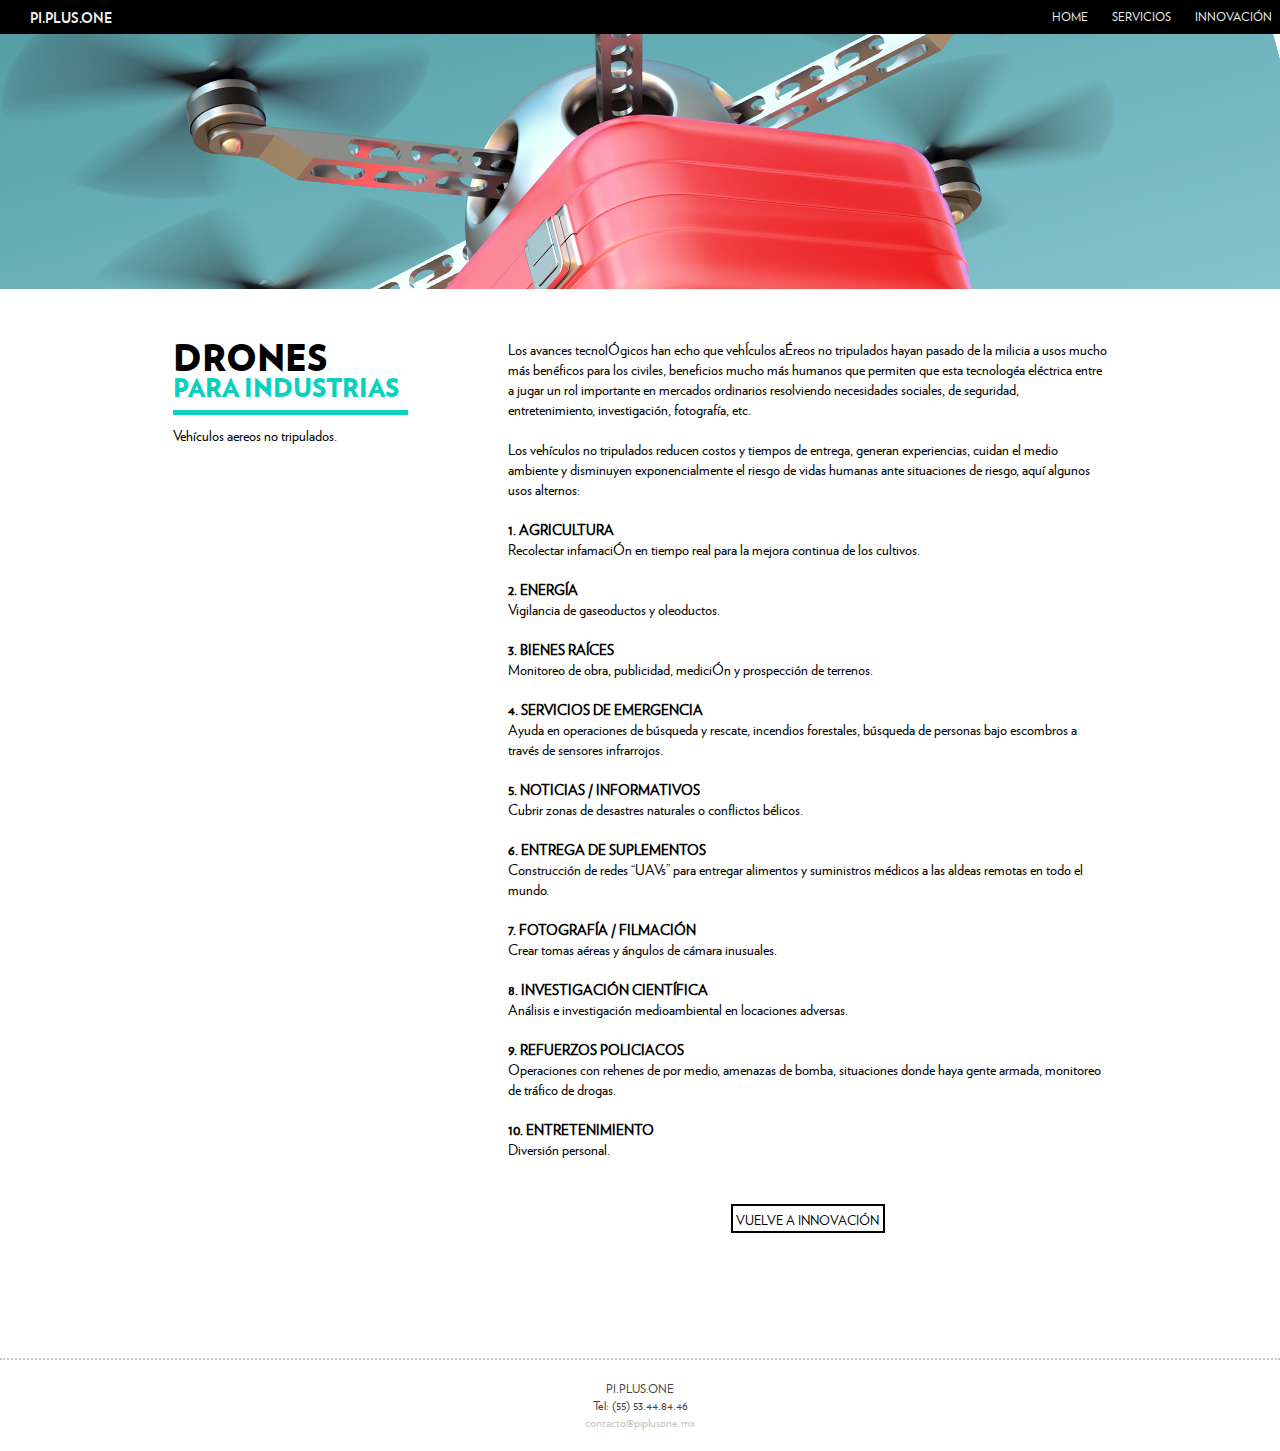
==== html/drones-industrias.html @ 2e97b076 "servicios e innovación V1_1" ====
<!DOCTYPE html>
<html lang="en">
<head>
	<meta charset="utf-8"/>	
	<meta description="Drones para Industrias - Pi+One - Innovation Lab"/>
	<meta name="viewport" content="width=device-width, initial-scale=1, maximum-scale=1"/> <!-- Es lo que se tiene que agregar para dispositivos moviles, responsive design -->
	<title>Drones para Industrias - Pi+One - Innovation Lab</title>
	<link rel="stylesheet" type="text/css" href="../css/normalize.css">
	<link rel="stylesheet" type="text/css" href="../css/estilos-servicios.css">
	<link rel="stylesheet" type="text/css" href="../css/estilos-pp1.css">
	<script type="text/javascript" src="../css/jquery.js"></script>
	<script type="text/javascript">
	  $(document).ready(function() {
		  var menu = $('#menu-botones');
		  var contenedor = $('#menu-header');
		  var cont_offset = contenedor.offset();
		  // Cada vez que se haga scroll en la página
		  // haremos un chequeo del estado del menú
		  // y lo vamos a alternar entre 'fixed' y 'static'.

		  $(window).on('scroll', function() {
		  	 //alert($(window).scrollTop());
		    if($(window).scrollTop() > cont_offset.top) {
		      menu.addClass('menu-fijo');
		    } else {
		      menu.removeClass('menu-fijo');
		    }
		  });
		});
	  </script>

	  <!-- Funcion para desplegar submenu -->
	  <script type="text/javascript">
	  	function muestra_oculta(id) 
	  	{
   			if (document.getElementById) 
   			{
      			var menu = document.getElementById(id);
      			menu.style.display = (menu.style.display == 'none') ? 'block' : 'none';
   			}
		}
		window.onload = function(){
   			muestra_oculta('submenu');
   			muestra_oculta('submenu-servicios');
   			muestra_oculta('submenu-innovacion');
		}
	  </script>

</head>
<body id="body-pag">
	<header>
		<nav id="menu-header">
			<ul id="menu-botones">
				<li class="boton-pp1">
					<a href="http://www.piplusone.mx">PI.PLUS.ONE</a>
				</li>
				<li class="boton-derecha">
					<a onclick="muestra_oculta('submenu-innovacion')" href="#">INNOVACIÓN</a>
						<ul id="submenu-innovacion">
							<li class="opcion-submenu">
								<a href="impresion-3d.html" onclick="muestra_oculta('submenu-servicios')">IMPRESIÓN 3D</a>
							</li>
							<li class="opcion-submenu">
								<a href="tecnologia-portable.html" onclick="muestra_oculta('submenu-servicios')">TECNOLOGÍA PORTABLE</a>
							</li>
							<li class="opcion-submenu">
								<a href="internet.html" onclick="muestra_oculta('submenu-servicios')">INTERNET DE LAS COSAS</a>
							</li>
							<li class="opcion-submenu">
								<a href="economia-colaborativa.html" onclick="muestra_oculta('submenu-servicios')">ECONOMÍA COLABORATIVA</a>
							</li>
							<li class="opcion-submenu">
								<a href="drones-industrias.html" onclick="muestra_oculta('submenu-servicios')">DRONES PARA INDUSTRIAS</a>
							</li>
						</ul>
				</li>
				<li>
					<a onclick="muestra_oculta('submenu-servicios')" href="#">SERVICIOS</a>
						<ul id="submenu-servicios">
							<li class="opcion-submenu">
								<a href="futuristic-scenarios.html" onclick="muestra_oculta('submenu-servicios')">FUTURISTIC SCENARIOS</a>
							</li>
							<li class="opcion-submenu">
								<a href="maker-movement.html" onclick="muestra_oculta('submenu-servicios')">MAKER MOVEMENT</a>
							</li>
							<li class="opcion-submenu">
								<a href="inhouse-platform.html" onclick="muestra_oculta('submenu-servicios')">IN-HOUSE PLATFORM</a>
							</li>
							<li class="opcion-submenu">
								<a href="trend-benchmarking.html" onclick="muestra_oculta('submenu-servicios')">TREND & BENCHMARKING</a>
							</li>
						</ul> 
				</li>
			<!--	<li>
					<a href="#quienes-somos">LAB.</a>
				</li> -->
				<li>
					<a href="../index.html">HOME</a>
				</li>
			</ul>
		</nav>
		
		<nav id="menu-header-smart">
			<a class="icon-list" onclick="muestra_oculta('submenu')" href="#"></a>
					<ul id="submenu">
						<li class="boton-pp1">
							<a href="http://www.piplusone.mx">PI.PLUS.ONE</a>
						</li>
						<li>
							<a href="../index.html" onclick="muestra_oculta('submenu')">HOME</a>
						</li>
						<li>
							<a href="#servicios" onclick="muestra_oculta('submenu')">SERVICIOS</a>
						</li>
						<li class="boton-derecha">
							<a href="#conoce-mas" onclick="muestra_oculta('submenu')">INNOVACIÓN</a>
						</li>
					</ul> 
		</nav>
	</header>
<!-- *********************************************************** -->
	<section id="banner" >
		<div class="banner-container">
			<figure class="banner-fig">
					<img class="banner-img" src="../img-v1/innovacion/drone.jpg"/></img>
			</figure>
		</div>
	</section>
<!-- *********************************************************** -->

	<section id="contenido">
		<div class="contenido-container">
			<div class="encabezado">
				<p class="titulo-negro">DRONES</p>
				<p class="titulo-verde-chico">PARA INDUSTRIAS</p>
				<div class="subtitulo-container">
					<p class="subtitulo">Vehículos aereos no tripulados.</p>
				</div>
			</div>
			<div class="texto">
				<p class="full-text">Los avances tecnolÓgicos han echo que vehÍculos aÉreos no tripulados hayan pasado de la milicia a usos mucho más benéficos para los civiles, beneficios mucho más humanos que permiten que esta tecnologéa eléctrica entre a jugar un rol importante en mercados ordinarios resolviendo necesidades sociales, de seguridad, entretenimiento, investigación, fotografía, etc. 
				</p>
				<p class="full-text">Los vehículos no tripulados reducen costos y tiempos de entrega, generan experiencias, cuidan el medio ambiente y disminuyen exponencialmente el riesgo de vidas humanas ante situaciones de riesgo, aquí algunos usos alternos:
				</p>
				<p class="full-text-bold">1. AGRICULTURA<p>
				<p class="full-text">Recolectar infamaciÓn en tiempo real para la mejora continua de los cultivos.
				</p>
				<p class="full-text-bold">2. ENERGÍA<p>
				<p class="full-text">
				Vigilancia de gaseoductos y oleoductos.
				</p>
				<p class="full-text-bold">3. BIENES RAÍCES<p>
				<p class="full-text">
				Monitoreo de obra, publicidad, mediciÓn y prospección de terrenos.
				</p>
				<p class="full-text-bold">4. SERVICIOS DE EMERGENCIA<p>
				<p class="full-text">
				Ayuda en operaciones de búsqueda y rescate, incendios forestales, búsqueda de personas bajo escombros a través de sensores infrarrojos.
				</p>
				<p class="full-text-bold">5. NOTICIAS / INFORMATIVOS<p>
				<p class="full-text">
				Cubrir zonas de desastres naturales o conflictos bélicos.
				</p>
				<p class="full-text-bold">6. ENTREGA DE SUPLEMENTOS<p>
				<p class="full-text">
				Construcción de redes “UAVs” para entregar alimentos y suministros médicos a las aldeas remotas en todo el mundo.
				</p>
				<p class="full-text-bold">7. FOTOGRAFÍA / FILMACIÓN<p>
				<p class="full-text">
				Crear tomas aéreas y ángulos de cámara inusuales.
				</p>
				<p class="full-text-bold">8. INVESTIGACIÓN CIENTÍFICA<p>
				<p class="full-text">
				Análisis e investigación medioambiental en locaciones adversas.
				</p>
				<p class="full-text-bold">9. REFUERZOS POLICIACOS<p>
				<p class="full-text">
				Operaciones con rehenes de por medio, amenazas de bomba, situaciones donde haya gente armada, monitoreo de tráfico de drogas.
				</p>
				<p class="full-text-bold">10. ENTRETENIMIENTO<p>
				<p class="full-text">
				Diversión personal. 
				</p>
				<div class="volver-boton">
					<a class="texto-boton" href="../index.html#conoce-mas">VUELVE A INNOVACIÓN</a>
				</div> 
			</div>		
		</div>
		<div class="texto-pie">
			<p></p>
		</div>
	</section>
<!-- *********************************************************** -->
	<footer>
		<div class="footer-container">
			<p>PI.PLUS.ONE</p>
			<p>Tel: (55) 53.44.84.46</p>
			<p>
				<a class="correo-contacto"href="mailto:contacto@piplusone.mx?Subject=Contacto PiPlusOne" target="_top">contacto@piplusone.mx
				</a>
			</p>
		</div>
	</footer>
</body>
</html>
---- css/estilos-servicios.css ----
@font-face {
    font-family: 'verlagblack';
    src: url('../fonts/verlag-black-webfont.eot');
    src: url('../fonts/verlag-black-webfont.eot?#iefix') format('embedded-opentype'),
         url('../fonts/verlag-black-webfont.woff') format('woff'),
         url('../fonts/verlag-black-webfont.ttf') format('truetype'),
         url('../fonts/verlag-black-webfont.svg#verlagblack') format('svg');
    font-weight: normal;
    font-style: normal;

}




@font-face {
    font-family: 'verlagbold';
    src: url('../fonts/verlag-bold-webfont.eot');
    src: url('../fonts/verlag-bold-webfont.eot?#iefix') format('embedded-opentype'),
         url('../fonts/verlag-bold-webfont.woff') format('woff'),
         url('../fonts/verlag-bold-webfont.ttf') format('truetype'),
         url('../fonts/verlag-bold-webfont.svg#verlagbold') format('svg');
    font-weight: normal;
    font-style: normal;

}




@font-face {
    font-family: 'verlagbook';
    src: url('../fonts/verlag-book-webfont.eot');
    src: url('../fonts/verlag-book-webfont.eot?#iefix') format('embedded-opentype'),
         url('../fonts/verlag-book-webfont.woff') format('woff'),
         url('../fonts/verlag-book-webfont.ttf') format('truetype'),
         url('../fonts/verlag-book-webfont.svg#verlagbook') format('svg');
    font-weight: normal;
    font-style: normal;

}

/* diseño de la pagina */
*
{  
    margin: 0;
}
a
{
    color: #f0f0f0;
    text-decoration: none;
}
figure
{
    padding: 0;
    margin: 0;
    border: 0;
    vertical-align: top;
    font-size: 0;
    line-height: 0;
}
header
{
    background: black;
}
#body-pag
{
    background: white;
    font-family: 'verlagbook';
    font-size: 12px;
    color: #444444;
    min-width: 320px;
}
#contenido .contenido-container
{
    width: 1035px;
    margin: 0 auto;
    padding-top: 50px;
}
#contenido .contenido-container .encabezado
{
    width: 235px;
    padding-left: 50px;
    padding-right: 50px;
    font-family: "verlagblack";
    float: left;
}
#contenido .contenido-container .encabezado .titulo-negro
{
    color: black;
    font-size: 3em;
    line-height: 1em;
}
#contenido .contenido-container .encabezado .titulo-verde
{
    color: #0ad1be;
    font-size: 3em;
    line-height: 1em;
}
#contenido .contenido-container .encabezado .titulo-verde-chico
{
    color: #0ad1be;
    font-size: 2.1em;
    line-height: 1em;
}
#contenido .contenido-container .encabezado .subtitulo-container
{
    border-top: solid;
    border-top-color: #0ad1be;
    border-top-width: 5px;
    margin-top: 10px;
    padding-top: 10px;
}
#contenido .contenido-container .encabezado .subtitulo-container .subtitulo
{
    font-family: "verlagbook";
    font-size: 1.2em;
    color: black; 
}
#contenido .contenido-container .encabezado .subtitulo-container .subtitulo .subtitulo-bold
{
    font-style: bold;
}
#contenido .contenido-container .texto
{
    width: 600px;
    font-family: "verlagbook";
    font-size: 1.2em;
    padding-right: 50px;
    padding-left: 50px;
    color: black;
    float: left;
}
#contenido .contenido-container .texto .full-text
{
    padding-bottom: 20px;
    clear: both;
}
#contenido .contenido-container .texto .full-text-bold
{
    font-weight: bold;
    clear: both;
}
#contenido .contenido-container .texto .logos-container
{
    padding-top: 20px;
    padding-bottom: 50px;
}
#contenido .contenido-container .texto .logos-container .logo
{
    float: left;
    width: 150px;
    text-align: center;
}
#contenido .contenido-container .texto .logos-container .logo-gde
{
    float: left;
    width: 200px;
    text-align: center;
}
#contenido .contenido-container .texto .logos-container .logo-gde .logo-naranja-img
{
    width: 150px;
    text-align: center;
}
#contenido .contenido-container .texto .logos-container .logo .etiqueta
{
    text-align: center;
}
#contenido .contenido-container .texto .volver-boton
{
    clear: both;
    width: 150px;
    height: 20px;
    border: 2px solid black;
    text-align: center;
    padding-top: 5px;
    margin: 25px auto 25px auto;
    font-size: .9em;
}
#contenido .contenido-container .texto .volver-boton .texto-boton
{
    color: black;
}
#contenido .contenido-container .texto .volver-boton .texto-boton:hover
{
    color: #0ad1be;
}
#contenido .texto-pie
{
    clear: both;
    color: #c6c6c6;
    text-align: center;
    padding-top: 50px;
    padding-bottom: 50px;
}
footer .footer-container
{
    border-top: 2px dotted #c6c6c6;
    text-align: center;
    padding-top: 20px;
    padding-bottom: 20px;
}
footer .footer-container .correo-contacto
{
    font-size: 1em;
    color: #c6c6c6;
}
/* ------------------------------------------------------- */
@media screen and (min-width: 321px){

}
@media screen and (min-width: 640px){

}
@media screen and (min-width: 800px){
 
}
@media screen and (min-width: 1024px){
 
}
@media screen and (min-width: 1278px){
 
}
---- css/estilos-pp1.css ----
/* Codigo generado para los fonts e iconos */

@font-face {
    font-family: 'icomoon';
    src:url('../fonts/icomoon.eot?s1x7ii');
    src:url('../fonts/icomoon.eot?#iefixs1x7ii') format('embedded-opentype'),
        url('../fonts/icomoon.woff?s1x7ii') format('woff'),
        url('../fonts/icomoon.ttf?s1x7ii') format('truetype'),
        url('../fonts/icomoon.svg?s1x7ii#icomoon') format('svg');
    font-weight: normal;
    font-style: normal;
}

[class^="icon-"], [class*=" icon-"] {
    font-family: 'icomoon';
    speak: none;
    font-style: normal;
    font-weight: normal;
    font-variant: normal;
    text-transform: none;
    line-height: 1;

    /* Better Font Rendering =========== */
    -webkit-font-smoothing: antialiased;
    -moz-osx-font-smoothing: grayscale;
}

.icon-uniE602:before {
    content: "\e602";
}
.icon-uniE600:before {
    content: "\e600";
}
.icon-uniE601:before {
    content: "\e601";
}
.icon-list:before {
    content: "\e603";
}

@font-face {
    font-family: 'verlagblack';
    src: url('../fonts/verlag-black-webfont.eot');
    src: url('../fonts/verlag-black-webfont.eot?#iefix') format('embedded-opentype'),
         url('../fonts/verlag-black-webfont.woff') format('woff'),
         url('../fonts/verlag-black-webfont.ttf') format('truetype'),
         url('../fonts/verlag-black-webfont.svg#verlagblack') format('svg');
    font-weight: normal;
    font-style: normal;

}




@font-face {
    font-family: 'verlagbold';
    src: url('../fonts/verlag-bold-webfont.eot');
    src: url('../fonts/verlag-bold-webfont.eot?#iefix') format('embedded-opentype'),
         url('../fonts/verlag-bold-webfont.woff') format('woff'),
         url('../fonts/verlag-bold-webfont.ttf') format('truetype'),
         url('../fonts/verlag-bold-webfont.svg#verlagbold') format('svg');
    font-weight: normal;
    font-style: normal;

}




@font-face {
    font-family: 'verlagbook';
    src: url('../fonts/verlag-book-webfont.eot');
    src: url('../fonts/verlag-book-webfont.eot?#iefix') format('embedded-opentype'),
         url('../fonts/verlag-book-webfont.woff') format('woff'),
         url('../fonts/verlag-book-webfont.ttf') format('truetype'),
         url('../fonts/verlag-book-webfont.svg#verlagbook') format('svg');
    font-weight: normal;
    font-style: normal;

}

/* diseño de la pagina */
*
{  
    margin: 0;
}
a
{
    color: #f0f0f0;
    text-decoration: none;
}
figure
{
    padding: 0;
    margin: 0;
    border: 0;
    vertical-align: top;
    font-size: 0;
    line-height: 0;
}
header
{
    background: black;
}
body
{
    background: black;
    font-family: 'verlagbook';
    font-size: 12px;
    color: #444444;
    min-width: 320px;
}
#menu-header
{
    background: black;
    color: #f0f0f0;
    
    margin: 0 auto;
    padding: .7em;
    position: relative;
    overflow: hidden;

    display: none;
    z-index: 3;
}
#menu-botones .boton-pp1
{
    font-family: 'verlagbold';
    font-size: 1.2em;
    position: absolute;
    top: .4em;
    left: 30px;
}
#menu-botones li
{
    display: inline-block;
    padding: 0 2em 0 0;
    float: right;
}
#menu-botones .boton-derecha
{
    padding: 0;
}

#menu-header-smart
{
    background: black;
    color: white;

    padding: .2em;
    position: relative;
    overflow: hidden;
    float: right;
}
#menu-header-smart .icon-list
{
    font-size: 2em;
}
#submenu
{
    list-style-type: none;
    padding-right: 20px;
    display: none;
    float: left;
}
#submenu-servicios, #submenu-innovacion
{
    list-style-type: none;
    padding-left: 20px;
    display: none;
}
#submenu-servicios .opcion-submenu, #submenu-innovacion .opcion-submenu
{
    display: block;
    width: 160px;
    clear: both;
}
.menu-fijo {
    position: fixed;
    top: 0;
    padding: .7em;
    left: 0;
    z-index: 1;
    background: black;
    width: 620px;
}
h1
{
    color: black;
    font-family: 'verlagblack';
    font-size: 1.2em;
    text-align: center;
    margin-bottom: .3em;
}
h2
{
    color: white;
    font-family: 'verlagblack';
    font-size: 1.2em;
    text-align: center;
}


/* ------------------------------------------------------- */
#intro
{

    color: #f0f0f0;
    overflow: hidden;
    position: relative;
    background-color: #201f1b;
    clear: both;
  
}
#intro .pp1-logo
{
    width: 75px;
    margin: 0 auto;
}
#intro .pp1-logo .logo-pp1-fig
{
    padding-top: 50px;
    padding-bottom: 10px;
}
#intro .pp1-logo .logo-pp1-img
{
    width: 75px;
}
#intro .intro-copy
{
    padding-top: 2em;
    padding-bottom: 30px;
}
#intro .intro-copy .texto 
{
    margin-top: .5em;
    margin-left: 5%;
    margin-right: 5%;
    width: 90%;
    text-align: center;
    font-size: .5em;
}
#intro .intro-copy .seguir-box
{
    width: 210px;
    height: 20px;
    border: 2px solid #f0f0f0;
    text-align: center;
    padding-top: 5px;
    margin: 25px auto 25px auto;
    font-size: .9em;
}
/* ------------------------------------------------------- */

#logo
{
    background: #f0f0f0;

    color: #444444;
    position: relative;
    width: 100%;
    overflow: hidden;

}
#logo .logo-box
{
    text-align: center;
    padding-top: 55px;
    padding-bottom: 55px;  
    width: 130px;
    margin: 0 auto;
}
#logo .logo-box .logo-figure .logo-img
{
    content:url("../img/LOGO_210.png");
    width: 130px;
}
/* ------------------------------------------------------- */

#quienes-somos
{
    background: #0ad1be;
    
    color: #f0f0f0;
}
#quienes-somos .intro-copy
{
    padding-top: 80px;
    padding-bottom: 80px;
}
#quienes-somos .intro-copy .texto 
{

    margin-top: .5em;
    margin-left: 5%;
    margin-right: 5%;
    width: 90%;
    text-align: center;
    font-size: .5em;

}
#quienes-somos .intro-copy .seguir-box
{
    width: 172px;
    height: 36px;
    border: 3px solid #f0f0f0;
    text-align: center;
    padding-top: 12px;
    margin: 50px auto 50px auto;
}

/* ------------------------------------------------------- */
#servicios, #servicios-1024
{
    overflow: hidden;
    background: white;
    clear: both;
    padding-top: 30px;
    padding-bottom: 30px;
    position: relative;
}
#servicios-1024
{
    display: none;
}
#servicios-1024 .container
{
    margin: 0 auto;
    width: 1024;
    max-width: 1280px;
    position: relative;
}
#servicios-1024 .container .futuristic-img
{
    position: absolute;
    z-index: 1;
    left: 0;
    top: 55px;
}
#servicios-1024 .container .futuristic-img:hover
{
    content:url("../img-v1/futuristic_activado.jpg");
}
#servicios-1024 .container .makermovement-img
{
    position: absolute;
    z-index: 1;
    right: 0;
    top: 198px;
}
#servicios-1024 .container .makermovement-img:hover
{
    content:url("../img-v1/makermovement_activado.jpg");
}
#servicios-1024 .container .inhouse-img
{
    position: absolute;
    z-index: 1;
    left: 0;
    top: 336px;
}
#servicios-1024 .container .inhouse-img:hover
{
    content:url("../img-v1/inhouse_activado.jpg");
}
#servicios-1024 .container .trend-img
{
    position: absolute;
    z-index: 1;
    right: 0;
    top: 475px;
}
#servicios-1024 .container .trend-img:hover
{
    content:url("../img-v1/trend_activado.jpg");
}
#servicios-1024 .container .container-fondo
{
    width: 1024px;
    margin: 0 auto;
    position: relative;
}
#servicios-1024 .container .container-fondo .fondo
{
    width: 511px;
    margin: 0 auto;
    position: relative;
    z-index: 0;
}
#servicios-1024 .container .container-fondo .titulo-servicios
{
    position: absolute;
    top: -10px;
    right: 180px;
}

/* ------------------------------------------------------- */

#servicios .servicios-container
{
    margin: 0 auto;
    width: 320px;
    padding-bottom: 20px;
}
#servicios .servicios-container .servicios-container-boxes
{
    
    display: box;
    box-orient: horizontal;

    display: -webkit-box;
    -webkit-box-orient: horizontal;

    display: -moz-box;
    -moz-box-orient: horizontal;
}
#servicios .servicios-container .servicios-container-boxes > div
{
    box-flex: 0;
    -webkit-box-flex: 0;
    -moz-box-flex: 0;

}
#servicios .servicios-container .servicios-container-boxes .servicio-box-item
{
    margin: 8px;
    width: 145px;
}
#servicios .servicios-container .servicios-container-boxes .servicio-box-item .icono-item
{
    text-align: center;
}
#servicios .servicios-container .servicios-container-boxes .servicio-box-item .icono-item figure 
{
    margin: 0;
    padding: 0;
    border: 0;
}
#servicios .servicios-container .servicios-container-boxes .servicio-box-item .icono-item .imagen-item
{
    width: 70px;
    height: 70px;
    padding-left: 35px;
    padding-right: 35px;
    padding-top: 30px;
    padding-bottom: 20px;
    vertical-align: top;
}
#servicios .servicios-container .servicios-container-boxes .servicio-box-item .titulo-item
{
    background: #0ad1be;
    color: white;
    height: 1.8em;
    text-align: center;
    padding-top: .45em;
    font-size: .7em;
}
#servicios .servicios-container .servicios-container-boxes .servicio-box-item .texto-item
{
    background: black;
    height: 130px;
    text-align: center;
    padding: 5%;
    display: none;
}
#servicios .servicios-container .servicios-container-boxes .servicio-box-item .texto-item .parrafo
{
    color: white;
    font-family: 'verlagbook';
    font-size: .8em;
 }
 /* ------------------------------------------------------- */

#makers
{
    overflow: hidden;
    background: white;
    clear: both;
    position: relative;
}
#makers .makers-img
{
    width: 100%
}
/* ------------------------------------------------------- */

#innovation-lab 
{
    background: #222222;
    color: white;
    clear: both;
    position: relative;
}

#innovation-lab .intro-copy
{
    padding-bottom: 60px;
    padding-top: 60px;
}
#innovation-lab .intro-copy .iconos, #quienes-somos .intro-copy .iconos
{
    width: 105px;
    margin: 0 auto; /* Centrado */
    padding-bottom: 50px;
}
#innovation-lab .intro-copy .iconos .icono-fig-item, #quienes-somos .intro-copy .iconos .icono-fig-item
{
    margin: 0;
    padding: 5px;
    border: 0;
    float: left;
}
#innovation-lab .intro-copy .iconos .icono-fig-item .icono-img-item, #quienes-somos .intro-copy .iconos .icono-fig-item .icono-img-item
{
    width: 25px;
    height: 25px;
}

#innovation-lab .intro-copy .texto 
{
    clear: both;
    margin-top: .5em;
    margin-left: 5%;
    margin-right: 5%;
    width: 90%;
    text-align: center;
    font-size: .45em;
}
/* ------------------------------------------------------- */

#conoce-mas
{
    overflow: hidden;
    background: white;
    padding-top: 30px;
    padding-bottom: 50px;
}
#conoce-mas .conoce-mas-container
{
    overflow: hidden;
    padding: 10px;

    display: box;
    box-orient: horizontal;

    display: -webkit-box;
    -webkit-box-orient: horizontal;

    display: -moz-box;
    -moz-box-orient: horizontal;

    margin: 0 auto;
    width: 240px;
}
#conoce-mas .conoce-mas-container > div
{
    box-flex: 0;
    -webkit-box-flex: 0;
    -moz-box-flex: 0;
}

#conoce-mas .conoce-mas-container .temas-container .tema-circulo-item
{
    padding: 5px;
    text-align: center;   
    position: relative;

    width: 110px;
    padding-top: 10px;
    padding-bottom: 20px;
}
#conoce-mas .conoce-mas-container .temas-container .tema-circulo-item figure
{
    margin: 0;
    padding: 0;
    border: 0;
}

#conoce-mas .conoce-mas-container .temas-container .tema-circulo-item .tema-circulo-img-item1
{
    border-radius: 50%;
    width: 100px;
    -webkit-transition: .5s;
}
#conoce-mas .conoce-mas-container .temas-container .tema-circulo-item .tema-circulo-img-item2
{
    border-radius: 50%;
    width: 100px;
    -webkit-transition: .5s;
}
#conoce-mas .conoce-mas-container .temas-container .tema-circulo-item .tema-circulo-img-item3
{
    border-radius: 50%;
    width: 100px;
    -webkit-transition: .5s;
}
#conoce-mas .conoce-mas-container .temas-container .tema-circulo-item .tema-circulo-img-item4
{
    
    border-radius: 50%;
    -webkit-transition: .5s;
    
    width: 100px;
}
#conoce-mas .conoce-mas-container .temas-container .tema-circulo-item .tema-circulo-img-item5
{
    
    border-radius: 50%;
    -webkit-transition: .5s;
    
    width: 100px;
    display: none;
}
#conoce-mas .conoce-mas-container .temas-container .tema-circulo-item .tema-circulo-img-item1:hover
{
    content:url("../img-v1/impresion3d_activo.jpg");
}
#conoce-mas .conoce-mas-container .temas-container .tema-circulo-item .tema-circulo-img-item2:hover
{
    content:url("../img-v1/wearable_activo.jpg");
}
#conoce-mas .conoce-mas-container .temas-container .tema-circulo-item .tema-circulo-img-item3:hover
{
    content:url("../img-v1/internetcosas_activo.jpg");
}
#conoce-mas .conoce-mas-container .temas-container .tema-circulo-item .tema-circulo-img-item4:hover
{
    content:url("../img-v1/economia_activo.jpg");
}
#conoce-mas .conoce-mas-container .temas-container .tema-circulo-item .tema-circulo-img-item5:hover
{
    content:url("../img-v1/drones_activo.jpg");
}
/* ------------------------------------------------------- */

#nuestro-equipo
{
    background: #0ad1be;
    overflow: hidden;
    padding-bottom: 30px;
}
#nuestro-equipo .titulo
{
    padding-top: 30px;
}
/* ------------CAJAS FLEXIBLES------------------
#nuestro-equipo .equipo-container
{
    border: 10px solid blue;
    margin: 5px;

    display: box;
    box-orient: horizontal;

    display: -webkit-box;
    -webkit-box-orient: horizontal;

    display: -moz-box;
    -moz-box-orient: horizontal;
}
#nuestro-equipo .equipo-container > div
{
    box-flex: 1;
    -webkit-box-flex: 1;
    -moz-box-flex: 1;

}
#nuestro-equipo .equipo-container .persona-item
{
    background: gray;
    text-align: center;
    padding: 20px;
    margin: 10px;
}
 */
 #nuestro-equipo .equipo-container
{
    
    color: white;

    display: box;
    box-orient: vertical;

    display: -webkit-box;
    -webkit-box-orient: vertical;

    display: -moz-box;
    -moz-box-orient: vertical;

    padding-top: 20px;

}
#nuestro-equipo .equipo-container > div
{
    box-flex: 0;
    -webkit-box-flex: 0;
    -moz-box-flex: 0;

}
#nuestro-equipo .equipo-container .persona-item
{
    text-align: center;
    padding: 0px;
    margin: 10px;

}
#nuestro-equipo .equipo-container .persona-item .persona-foto-item .img-item
{
    width: 100px;
    height: 100px;
}
#nuestro-equipo .equipo-container .persona-item .persona-puesto-item
{
    padding-top: 1em;
    padding-bottom: 1em;
    margin: 0 auto;
    width: 185px;
    font-size: 1em;
}
#nuestro-equipo .equipo-container .persona-item .persona-desc-item
{
    width: 150px;
    display: none;
    margin: 0 auto;
}
/* ------------------------------------------------------- */

#contacto
{
   
    background: white;
    background: url(../img/contacto_640.jpg);
    background-size: 100%;
    background-repeat: no-repeat;
    overflow: hidden;
    position: relative;
    text-align: center;
    padding-top: 50px;
    padding-bottom: 50px;
}
#contacto .contacto-container
{
    margin: 0;
    padding: 0;
}
#contacto .contacto-container .contacto-icono-box
{
    padding-top: 3px;
}
#contacto .contacto-container .contacto-icono-box .icon-uniE600
{
    font-size: 3em;
    color: white;
}
#contacto .contacto-container .contacto-box
{

    width: 100px;
    height: 30px;
    border: 3px solid #f0f0f0;
    padding-top: 6px;
    margin: 0 auto;
}
/* ------------------------------------------------------- */
@media screen and (min-width: 321px){
    #logo .logo-box
    {
        width: 320px;
        margin: 0 auto;
    }
    #logo .logo-box .logo-figure .logo-img
    {
        content:url("../img/LOGO_320.png");
    }
    #contacto
    {
        padding-top: 80px;
        padding-bottom: 80px;
    }
}
@media screen and (min-width: 640px){
    h1, h2
    {
        font-size: 1.8em;
    }
    .menu-fijo {
        width: 97%;
    }
    #menu-header-smart
    {
        display: none;
    }
    #menu-header
    {
        display: block;
    }
    #intro .intro-copy .texto 
    {
        font-size: 1em;
    }
    #logo .logo-box
    {
        padding-top: 70px;
        padding-bottom: 70px; 
        width: 150px;
    }
    #logo .logo-box .logo-figure .logo-img
    {
        width: 150px;
    }
    #quienes-somos .intro-copy
    {
        padding-top: 90px;
        padding-bottom: 90px;
    }
    #quienes-somos .intro-copy .texto 
    {
        font-size: 1em;
    }
    #servicios .servicios-container
    {   
        display: box;
        box-orient: horizontal;

        display: -webkit-box;
        -webkit-box-orient: horizontal;

        display: -moz-box;
        -moz-box-orient: horizontal;

        margin: 0 auto;
        width: 640px;
    }
    #makers .makers-img
    {
        content:url("../img/MAKERS_640.jpg");
    }
    #innovation-lab .intro-copy
    {
        padding-top: 90px;
        padding-bottom: 90px;
    }
    #innovation-lab .intro-copy .texto 
    {
        font-size: 1em;
    }
    #conoce-mas .conoce-mas-container
    {
        width: 480px;
        padding-top: 40px;
    }
    #conoce-mas .conoce-mas-container .temas-container
    {
        display: box;
        box-orient: horizontal;

        display: -webkit-box;
        -webkit-box-orient: horizontal;

        display: -moz-box;
        -moz-box-orient: horizontal;
      
    }
     #nuestro-equipo .equipo-container
    {
        display: box;
        box-orient: horizontal;

        display: -webkit-box;
        -webkit-box-orient: horizontal;

        display: -moz-box;
        -moz-box-orient: horizontal;

        width: 615px;
        margin: 0 auto;
        padding-top: 40px;
      
    }
    #contacto
    {
        background: url(../img/contacto_640.jpg);
        background-size: 100%;
        background-repeat: no-repeat;
    }
    #contacto .contacto-container .contacto-icono-box .icon-uniE600
    {
        font-size: 7em;
    }
}
@media screen and (min-width: 800px){
    #intro .intro-copy
    {
        padding-bottom: 80px;
    }
    #logo .logo-box
    {
        padding-top: 100px;
        padding-bottom: 100px; 
    }
    #quienes-somos .intro-copy
    {
        padding-top: 100px;
        padding-bottom: 100px;
    }
    #servicios .servicios-container .servicios-container-boxes .servicio-box-item .texto-item
    {
        display: block;
    }
    #makers .makers-img
    {
        content:url("../img/MAKERS_800.jpg");
    }
    #innovation-lab .intro-copy
    {
        padding-top: 100px;
        padding-bottom: 100px;
    }
    #conoce-mas .conoce-mas-container
    {
        width: 560px;
    }
    #conoce-mas .conoce-mas-container .temas-container .tema-circulo-item
    {
        width: 130px;
    }
    #conoce-mas .conoce-mas-container .temas-container .tema-circulo-item .tema-circulo-img-item1
    {
        width: 120px;
        
    }
    #conoce-mas .conoce-mas-container .temas-container .tema-circulo-item .tema-circulo-img-item2
    {
        width: 120px;
        
    }
    #conoce-mas .conoce-mas-container .temas-container .tema-circulo-item .tema-circulo-img-item3
    {
        width: 120px;
        
    }
    #conoce-mas .conoce-mas-container .temas-container .tema-circulo-item .tema-circulo-img-item4
    {
        width: 120px;
        
    }
    #nuestro-equipo .equipo-container .persona-item .persona-desc-item
    {
        display: block;
    }
    #contacto
    {
        background: url(../img/contacto_800.jpg);
        background-size: 100%;
        background-repeat: no-repeat;
        padding-top: 70px;
        padding-bottom: 70px;
    }
}
@media screen and (min-width: 1024px){
    /*
    #intro
    {
        background: url(../img/INICIO_1024.jpg);
        background-size: 100%;
        background-repeat: no-repeat;
        background-color: #201f1b;
    } */  
        h1, h2
    {
        font-size: 2.4em;
    } 
    #intro .pp1-logo
    {
        width: 106px;
    }
    #intro .pp1-logo .logo-pp1-fig .logo-pp1-img
    {
        width: 106px;
    }
    #intro .innovation-text, .lab-text
    {
        font-size: .7em;
    }
    #intro .intro-copy
    {
        margin-top: 0;
    }
    #intro .intro-copy .texto 
    {
        font-size: 1.2em;
    }
    #logo .logo-box
    {
        padding-top: 120px;
        padding-bottom: 120px; 
        width: 190px;
    }
    #logo .logo-box .logo-figure .logo-img
    {
        width: 190px;
    }
    #quienes-somos .intro-copy
    {
        padding-top: 140px;
        padding-bottom: 140px;
    }
    #innovation-lab .intro-copy
    {
        padding-top: 140px;
        padding-bottom: 140px;
    }
    #quienes-somos .intro-copy .texto 
    {
        font-size: 1.2em;
    }
    #servicios-1024
    {
        display: block;
    }
    #servicios
    {
        display: none;
    }
    #makers .makers-img
    {
        content:url("../img/MAKERS_1024.jpg");
    }
    #conoce-mas .conoce-mas-container
    {
        width: 700px;
    }
    #conoce-mas .conoce-mas-container .temas-container .tema-circulo-item .tema-circulo-img-item5
    {
        display: block;
        width: 120px;

    }
    #contacto
    {
        background: url(../img/contacto_1024.jpg);
        background-size: 100%;
        background-repeat: no-repeat;
        padding-top: 100px;
        padding-bottom: 100px;
    }
}
@media screen and (min-width: 1278px){
    #intro .intro-copy .texto 
    {
        font-size: 1.3em;
    }
    /*
    #intro
    {
        background: url(../img/INICIO_1280.jpg);
        background-size: 100%;
        background-repeat: no-repeat;
        background-color: #201f1b;
      
    }    */
    #makers .makers-img
    {
        content:url("../img/MAKERS_1280.jpg");
    }
    #contacto
    {
        background: url(../img/contacto_1280.jpg);
        background-size: 100%;
        background-repeat: no-repeat;
    }
}
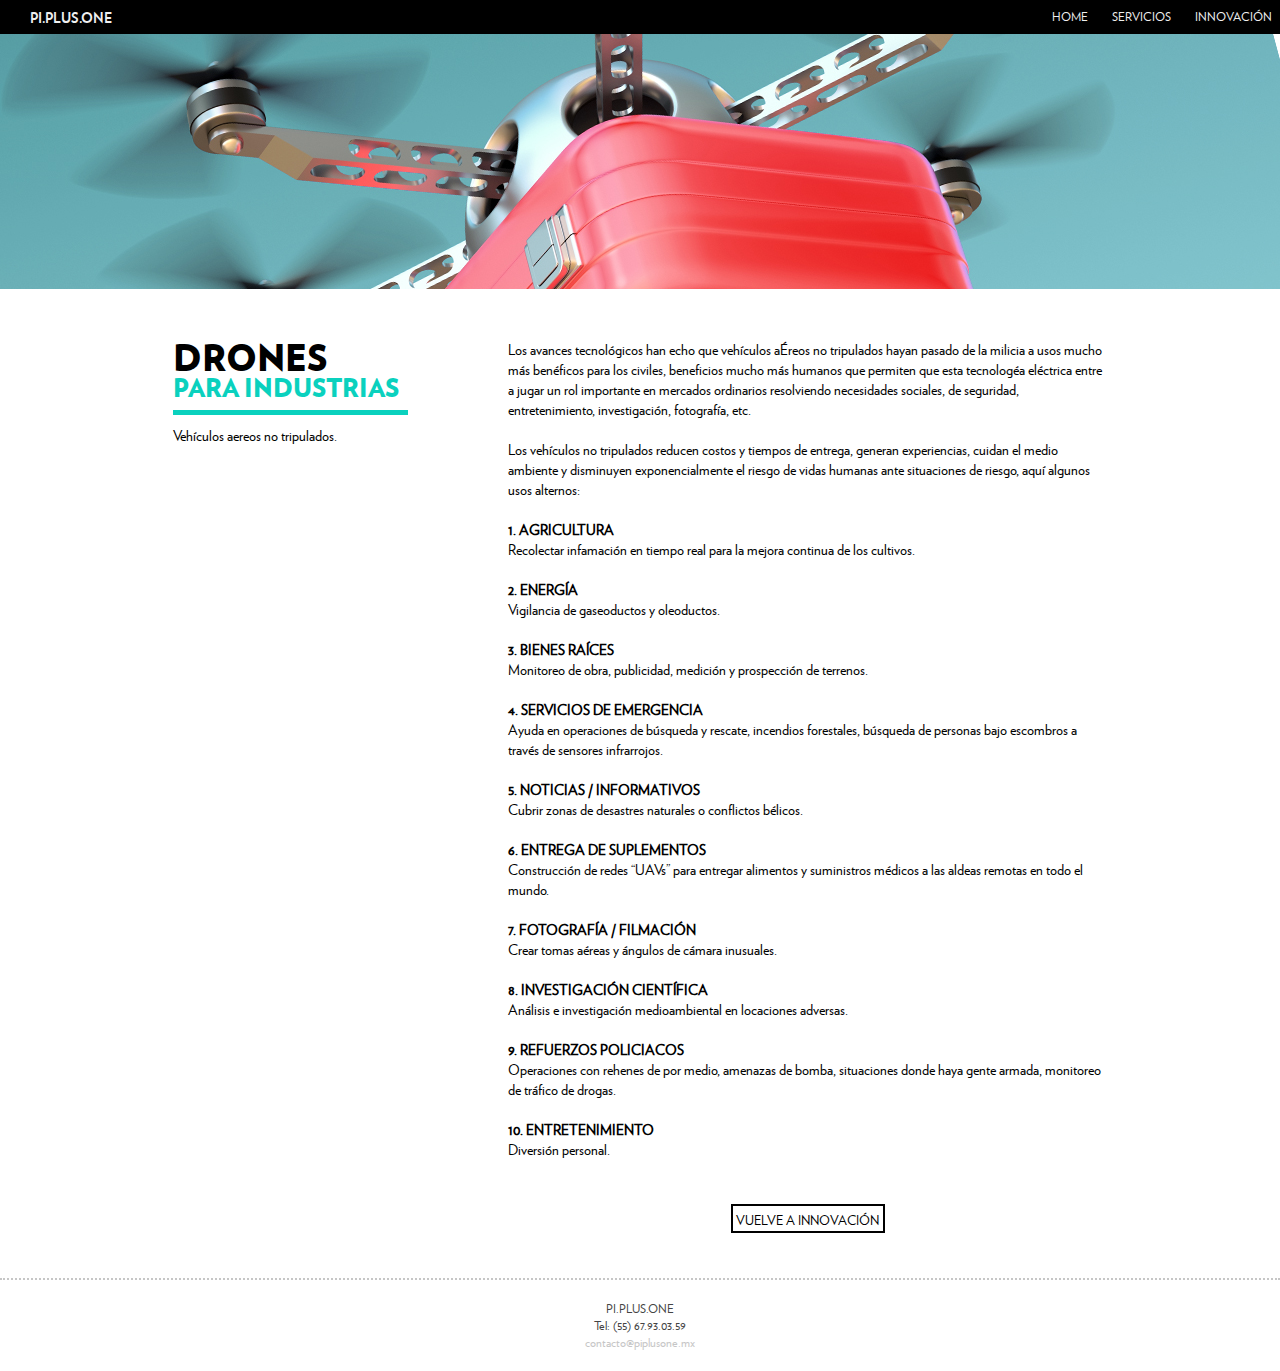
==== commit 4a4d5abd: "Servicios e innovación V1_2" ====
--- a/html/drones-industrias.html
+++ b/html/drones-industrias.html
@@ -138,12 +138,12 @@
 				</div>
 			</div>
 			<div class="texto">
-				<p class="full-text">Los avances tecnolÓgicos han echo que vehÍculos aÉreos no tripulados hayan pasado de la milicia a usos mucho más benéficos para los civiles, beneficios mucho más humanos que permiten que esta tecnologéa eléctrica entre a jugar un rol importante en mercados ordinarios resolviendo necesidades sociales, de seguridad, entretenimiento, investigación, fotografía, etc. 
+				<p class="full-text">Los avances tecnológicos han echo que vehículos aÉreos no tripulados hayan pasado de la milicia a usos mucho más benéficos para los civiles, beneficios mucho más humanos que permiten que esta tecnologéa eléctrica entre a jugar un rol importante en mercados ordinarios resolviendo necesidades sociales, de seguridad, entretenimiento, investigación, fotografía, etc. 
 				</p>
 				<p class="full-text">Los vehículos no tripulados reducen costos y tiempos de entrega, generan experiencias, cuidan el medio ambiente y disminuyen exponencialmente el riesgo de vidas humanas ante situaciones de riesgo, aquí algunos usos alternos:
 				</p>
 				<p class="full-text-bold">1. AGRICULTURA<p>
-				<p class="full-text">Recolectar infamaciÓn en tiempo real para la mejora continua de los cultivos.
+				<p class="full-text">Recolectar infamación en tiempo real para la mejora continua de los cultivos.
 				</p>
 				<p class="full-text-bold">2. ENERGÍA<p>
 				<p class="full-text">
@@ -151,7 +151,7 @@
 				</p>
 				<p class="full-text-bold">3. BIENES RAÍCES<p>
 				<p class="full-text">
-				Monitoreo de obra, publicidad, mediciÓn y prospección de terrenos.
+				Monitoreo de obra, publicidad, medición y prospección de terrenos.
 				</p>
 				<p class="full-text-bold">4. SERVICIOS DE EMERGENCIA<p>
 				<p class="full-text">
@@ -194,7 +194,7 @@
 	<footer>
 		<div class="footer-container">
 			<p>PI.PLUS.ONE</p>
-			<p>Tel: (55) 53.44.84.46</p>
+			<p>Tel: (55) 67.93.03.59</p>
 			<p>
 				<a class="correo-contacto"href="mailto:contacto@piplusone.mx?Subject=Contacto PiPlusOne" target="_top">contacto@piplusone.mx
 				</a>
--- a/css/estilos-servicios.css
+++ b/css/estilos-servicios.css
@@ -71,6 +71,10 @@
     color: #444444;
     min-width: 320px;
 }
+#contenido
+{
+
+}
 #contenido .contenido-container
 {
     width: 1035px;
@@ -191,11 +195,41 @@
     clear: both;
     color: #c6c6c6;
     text-align: center;
-    padding-top: 50px;
+    padding-top: 20px;
+ 
+}
+#contenido .makers-container
+{
+    width: 1035px;
+    margin: 0 auto;
     padding-bottom: 50px;
+    border-top: 2px dotted #c6c6c6;
+}
+#contenido .makers-container .makers 
+{
+    clear: both;
+    width: 235px;
+    padding-left: 80px;
+    padding-right: 20px;
+    font-family: "verlagblack";
+    float: left;
+    padding-top: 10px;
+    text-align: center;
+}
+#contenido .makers-container .makers-desc
+{
+    width: 600px;
+    font-family: "verlagbook";
+    font-size: 1.2em;
+    padding-right: 50px;
+    padding-left: 50px;
+    color: #c6c6c6;
+    float: left;
+    padding-top: 20px;
 }
 footer .footer-container
 {
+    clear: both;
     border-top: 2px dotted #c6c6c6;
     text-align: center;
     padding-top: 20px;
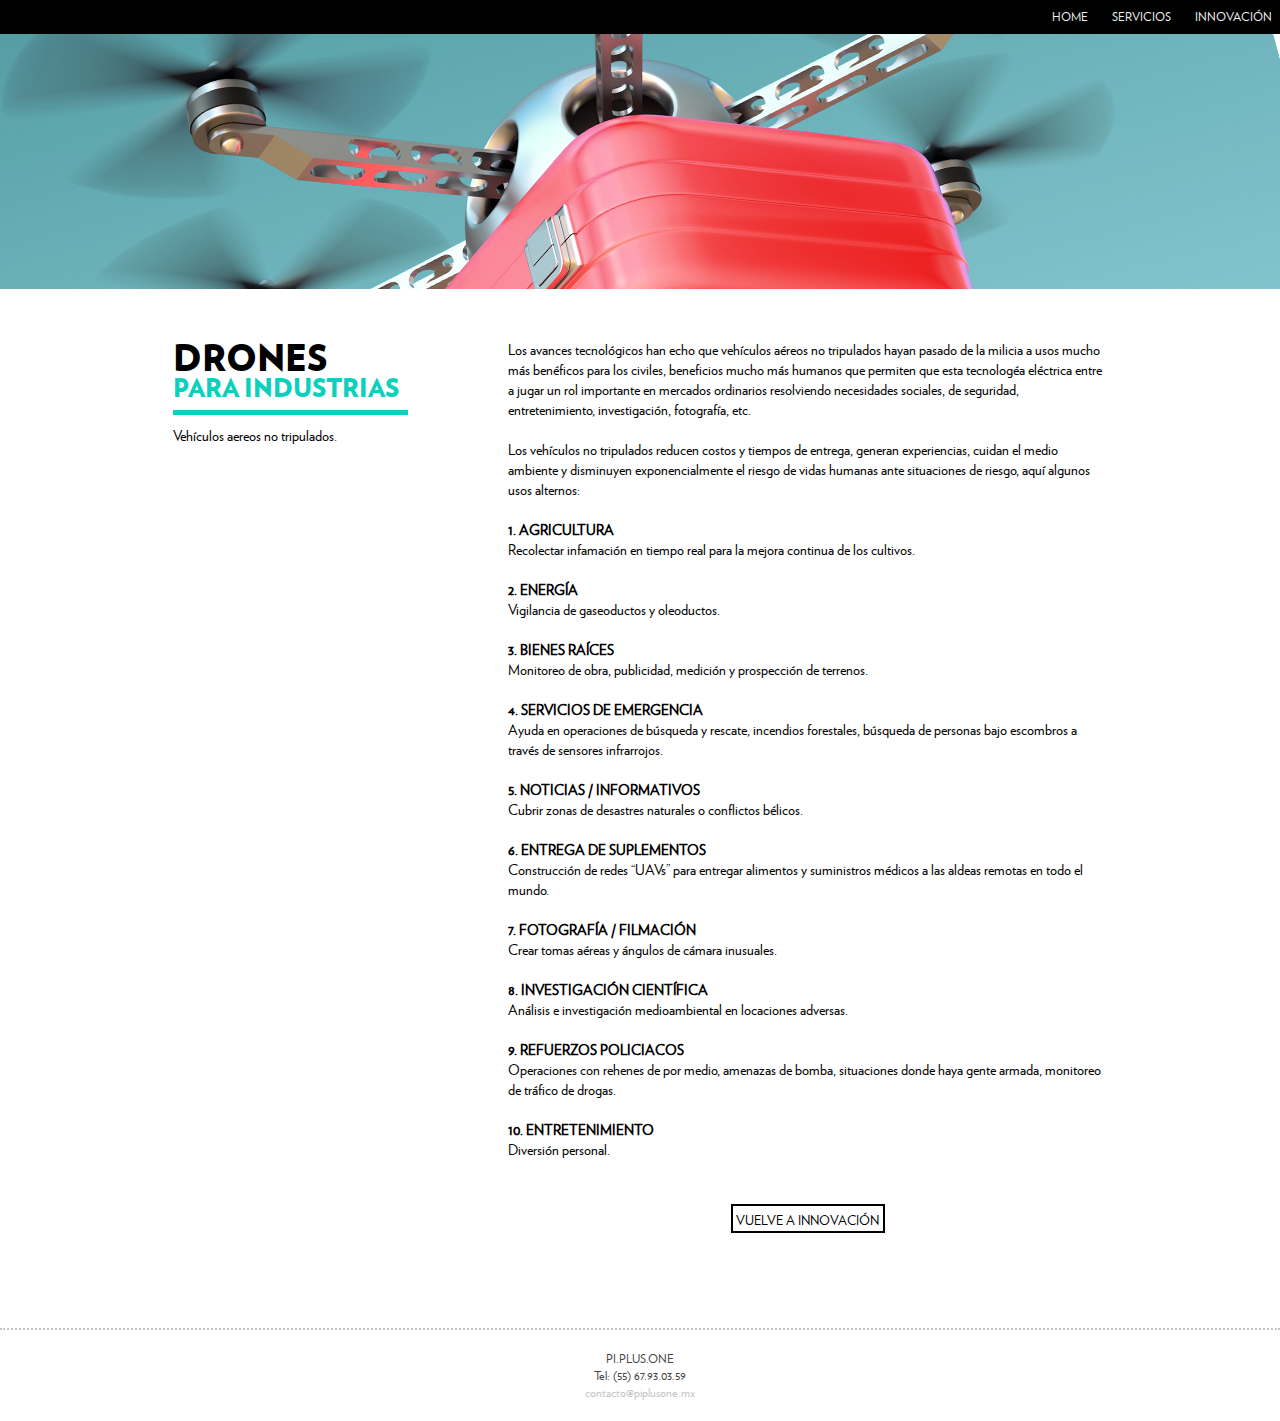
==== commit b5e0f51d: "Correcciones Tania Ver1_4" ====
--- a/html/drones-industrias.html
+++ b/html/drones-industrias.html
@@ -41,8 +41,6 @@
 		}
 		window.onload = function(){
    			muestra_oculta('submenu');
-   			muestra_oculta('submenu-servicios');
-   			muestra_oculta('submenu-innovacion');
 		}
 	  </script>
 
@@ -51,50 +49,12 @@
 	<header>
 		<nav id="menu-header">
 			<ul id="menu-botones">
-				<li class="boton-pp1">
-					<a href="http://www.piplusone.mx">PI.PLUS.ONE</a>
-				</li>
 				<li class="boton-derecha">
-					<a onclick="muestra_oculta('submenu-innovacion')" href="#">INNOVACIÓN</a>
-						<ul id="submenu-innovacion">
-							<li class="opcion-submenu">
-								<a href="impresion-3d.html" onclick="muestra_oculta('submenu-servicios')">IMPRESIÓN 3D</a>
-							</li>
-							<li class="opcion-submenu">
-								<a href="tecnologia-portable.html" onclick="muestra_oculta('submenu-servicios')">TECNOLOGÍA PORTABLE</a>
-							</li>
-							<li class="opcion-submenu">
-								<a href="internet.html" onclick="muestra_oculta('submenu-servicios')">INTERNET DE LAS COSAS</a>
-							</li>
-							<li class="opcion-submenu">
-								<a href="economia-colaborativa.html" onclick="muestra_oculta('submenu-servicios')">ECONOMÍA COLABORATIVA</a>
-							</li>
-							<li class="opcion-submenu">
-								<a href="drones-industrias.html" onclick="muestra_oculta('submenu-servicios')">DRONES PARA INDUSTRIAS</a>
-							</li>
-						</ul>
+					<a href="../index.html#conoce-mas">INNOVACIÓN</a>
 				</li>
 				<li>
-					<a onclick="muestra_oculta('submenu-servicios')" href="#">SERVICIOS</a>
-						<ul id="submenu-servicios">
-							<li class="opcion-submenu">
-								<a href="futuristic-scenarios.html" onclick="muestra_oculta('submenu-servicios')">FUTURISTIC SCENARIOS</a>
-							</li>
-							<li class="opcion-submenu">
-								<a href="maker-movement.html" onclick="muestra_oculta('submenu-servicios')">MAKER MOVEMENT</a>
-							</li>
-							<li class="opcion-submenu">
-								<a href="inhouse-platform.html" onclick="muestra_oculta('submenu-servicios')">IN-HOUSE PLATFORM</a>
-							</li>
-							<li class="opcion-submenu">
-								<a href="trend-benchmarking.html" onclick="muestra_oculta('submenu-servicios')">TREND & BENCHMARKING</a>
-							</li>
-						</ul> 
-				</li>
-			<!--	<li>
-					<a href="#quienes-somos">LAB.</a>
-				</li> -->
-				<li>
+					<a href="../index.html#servicios-1024">SERVICIOS</a>
+				</li>				<li>
 					<a href="../index.html">HOME</a>
 				</li>
 			</ul>
@@ -103,17 +63,14 @@
 		<nav id="menu-header-smart">
 			<a class="icon-list" onclick="muestra_oculta('submenu')" href="#"></a>
 					<ul id="submenu">
-						<li class="boton-pp1">
-							<a href="http://www.piplusone.mx">PI.PLUS.ONE</a>
-						</li>
 						<li>
 							<a href="../index.html" onclick="muestra_oculta('submenu')">HOME</a>
 						</li>
 						<li>
-							<a href="#servicios" onclick="muestra_oculta('submenu')">SERVICIOS</a>
+							<a href="../index.html#servicios-low-res" onclick="muestra_oculta('submenu')">SERVICIOS</a>
 						</li>
 						<li class="boton-derecha">
-							<a href="#conoce-mas" onclick="muestra_oculta('submenu')">INNOVACIÓN</a>
+							<a href="../index.html#conoce-mas" onclick="muestra_oculta('submenu')">INNOVACIÓN</a>
 						</li>
 					</ul> 
 		</nav>
@@ -138,7 +95,7 @@
 				</div>
 			</div>
 			<div class="texto">
-				<p class="full-text">Los avances tecnológicos han echo que vehículos aÉreos no tripulados hayan pasado de la milicia a usos mucho más benéficos para los civiles, beneficios mucho más humanos que permiten que esta tecnologéa eléctrica entre a jugar un rol importante en mercados ordinarios resolviendo necesidades sociales, de seguridad, entretenimiento, investigación, fotografía, etc. 
+				<p class="full-text">Los avances tecnológicos han echo que vehículos aéreos no tripulados hayan pasado de la milicia a usos mucho más benéficos para los civiles, beneficios mucho más humanos que permiten que esta tecnologéa eléctrica entre a jugar un rol importante en mercados ordinarios resolviendo necesidades sociales, de seguridad, entretenimiento, investigación, fotografía, etc. 
 				</p>
 				<p class="full-text">Los vehículos no tripulados reducen costos y tiempos de entrega, generan experiencias, cuidan el medio ambiente y disminuyen exponencialmente el riesgo de vidas humanas ante situaciones de riesgo, aquí algunos usos alternos:
 				</p>
--- a/css/estilos-servicios.css
+++ b/css/estilos-servicios.css
@@ -65,15 +65,16 @@
 }
 #body-pag
 {
-    background: white;
+    background: black;
     font-family: 'verlagbook';
     font-size: 12px;
     color: #444444;
     min-width: 320px;
 }
+
 #contenido
 {
-
+ background: white;
 }
 #contenido .contenido-container
 {
@@ -227,6 +228,106 @@
     float: left;
     padding-top: 20px;
 }
+
+/********************** PAGINA "THE MAKER MOVEMENT" *************************/
+#contenido-makers
+{
+    position: relative;
+    background: white;
+    font-family:  "verlagblack";
+    font-size: 1.8em;
+}
+#contenido-makers .makers-intro
+{
+    position: relative;
+    padding-left: 10%;
+    padding-right: 10%;
+    width: 1024px;
+    padding-top: 200px;
+    padding-bottom: 200px;
+}
+#contenido-makers .makers-intro .makers-intro-subtitulo
+{
+    text-align: center;    
+}
+#contenido-makers .makers-intro .makers-intro-text
+{
+    text-align: center;
+}
+#contenido-makers .makers-identifica
+{
+    position: relative;
+}
+#contenido-makers .makers-identifica .banner-fig
+{
+
+    top: 0;
+    left: 0;
+    z-index: 0;
+
+}
+#contenido-makers .makers-identifica .makers-identifica-text
+{
+    color: white;
+    text-align: center;
+    top: 220px;
+    left: 130px;
+    z-index: 3;
+    position: absolute;
+    width: 1000px;
+}
+#contenido-makers .makers-identifica .subtitulo
+{
+    font-family: "verlagblack";
+    line-height: 4em;
+}
+#contenido-makers .makers-identifica .full-text
+{
+    font-family: "verlagbook";
+    line-height: 1.8em;
+}
+#contenido-makers .makers-que-dicen
+{
+    position: relative;
+    padding-left: 10%;
+    padding-right: 10%;
+    width: 1024px;
+    padding-top: 200px;
+    padding-bottom: 200px;
+}
+#contenido-makers .makers-que-dicen .makers-intro-subtitulo
+{
+    text-align: center; 
+    line-height: 4em;   
+}
+#contenido-makers .makers-que-dicen .makers-intro-text
+{
+    text-align: center;
+    font-family: "verlagbook"
+}
+#contenido-makers .makers-que-dicen .makers-intro-subtitulo-left
+{
+    text-align: left; 
+    line-height: 4em;   
+}
+#contenido-makers .makers-que-dicen .makers-intro-text-left
+{
+    text-align: left;
+    font-family: "verlagbook";
+
+}
+#contenido-makers .makers-que-dicen .foot-text
+{
+    position: absolute;
+    bottom: 10px;
+    text-align: center;
+    width: 1024px;
+}
+footer
+{
+    background: white;
+    padding-top: 50px;
+}
 footer .footer-container
 {
     clear: both;
@@ -239,6 +340,7 @@
 {
     font-size: 1em;
     color: #c6c6c6;
+
 }
 /* ------------------------------------------------------- */
 @media screen and (min-width: 321px){
@@ -251,8 +353,8 @@
  
 }
 @media screen and (min-width: 1024px){
- 
+
 }
 @media screen and (min-width: 1278px){
- 
+  
 }--- a/css/estilos-pp1.css
+++ b/css/estilos-pp1.css
@@ -90,6 +90,10 @@
     color: #f0f0f0;
     text-decoration: none;
 }
+a:hover
+{
+    color: #0ad1be;
+}
 figure
 {
     padding: 0;
@@ -124,14 +128,7 @@
     display: none;
     z-index: 3;
 }
-#menu-botones .boton-pp1
-{
-    font-family: 'verlagbold';
-    font-size: 1.2em;
-    position: absolute;
-    top: .4em;
-    left: 30px;
-}
+
 #menu-botones li
 {
     display: inline-block;
@@ -251,6 +248,7 @@
     margin: 25px auto 25px auto;
     font-size: .9em;
 }
+
 /* ------------------------------------------------------- */
 
 #logo
@@ -311,7 +309,7 @@
 }
 
 /* ------------------------------------------------------- */
-#servicios, #servicios-1024
+#servicios-1024, #servicios-low-res
 {
     overflow: hidden;
     background: white;
@@ -320,6 +318,17 @@
     padding-bottom: 30px;
     position: relative;
 }
+#servicios-low-res .botones-container
+{
+    margin: 10px auto;
+    width: 280px;
+}
+#servicios-low-res .botones-container .botones-fig .botones-img
+{
+    width: 280px;
+    padding-top: 20px;
+    padding-bottom: 20px;
+}
 #servicios-1024
 {
     display: none;
@@ -397,80 +406,6 @@
 
 /* ------------------------------------------------------- */
 
-#servicios .servicios-container
-{
-    margin: 0 auto;
-    width: 320px;
-    padding-bottom: 20px;
-}
-#servicios .servicios-container .servicios-container-boxes
-{
-    
-    display: box;
-    box-orient: horizontal;
-
-    display: -webkit-box;
-    -webkit-box-orient: horizontal;
-
-    display: -moz-box;
-    -moz-box-orient: horizontal;
-}
-#servicios .servicios-container .servicios-container-boxes > div
-{
-    box-flex: 0;
-    -webkit-box-flex: 0;
-    -moz-box-flex: 0;
-
-}
-#servicios .servicios-container .servicios-container-boxes .servicio-box-item
-{
-    margin: 8px;
-    width: 145px;
-}
-#servicios .servicios-container .servicios-container-boxes .servicio-box-item .icono-item
-{
-    text-align: center;
-}
-#servicios .servicios-container .servicios-container-boxes .servicio-box-item .icono-item figure 
-{
-    margin: 0;
-    padding: 0;
-    border: 0;
-}
-#servicios .servicios-container .servicios-container-boxes .servicio-box-item .icono-item .imagen-item
-{
-    width: 70px;
-    height: 70px;
-    padding-left: 35px;
-    padding-right: 35px;
-    padding-top: 30px;
-    padding-bottom: 20px;
-    vertical-align: top;
-}
-#servicios .servicios-container .servicios-container-boxes .servicio-box-item .titulo-item
-{
-    background: #0ad1be;
-    color: white;
-    height: 1.8em;
-    text-align: center;
-    padding-top: .45em;
-    font-size: .7em;
-}
-#servicios .servicios-container .servicios-container-boxes .servicio-box-item .texto-item
-{
-    background: black;
-    height: 130px;
-    text-align: center;
-    padding: 5%;
-    display: none;
-}
-#servicios .servicios-container .servicios-container-boxes .servicio-box-item .texto-item .parrafo
-{
-    color: white;
-    font-family: 'verlagbook';
-    font-size: .8em;
- }
- /* ------------------------------------------------------- */
 
 #makers
 {
@@ -818,20 +753,6 @@
     {
         font-size: 1em;
     }
-    #servicios .servicios-container
-    {   
-        display: box;
-        box-orient: horizontal;
-
-        display: -webkit-box;
-        -webkit-box-orient: horizontal;
-
-        display: -moz-box;
-        -moz-box-orient: horizontal;
-
-        margin: 0 auto;
-        width: 640px;
-    }
     #makers .makers-img
     {
         content:url("../img/MAKERS_640.jpg");
@@ -903,10 +824,6 @@
     {
         padding-top: 100px;
         padding-bottom: 100px;
-    }
-    #servicios .servicios-container .servicios-container-boxes .servicio-box-item .texto-item
-    {
-        display: block;
     }
     #makers .makers-img
     {
@@ -1019,7 +936,7 @@
     {
         display: block;
     }
-    #servicios
+    #servicios-low-res
     {
         display: none;
     }
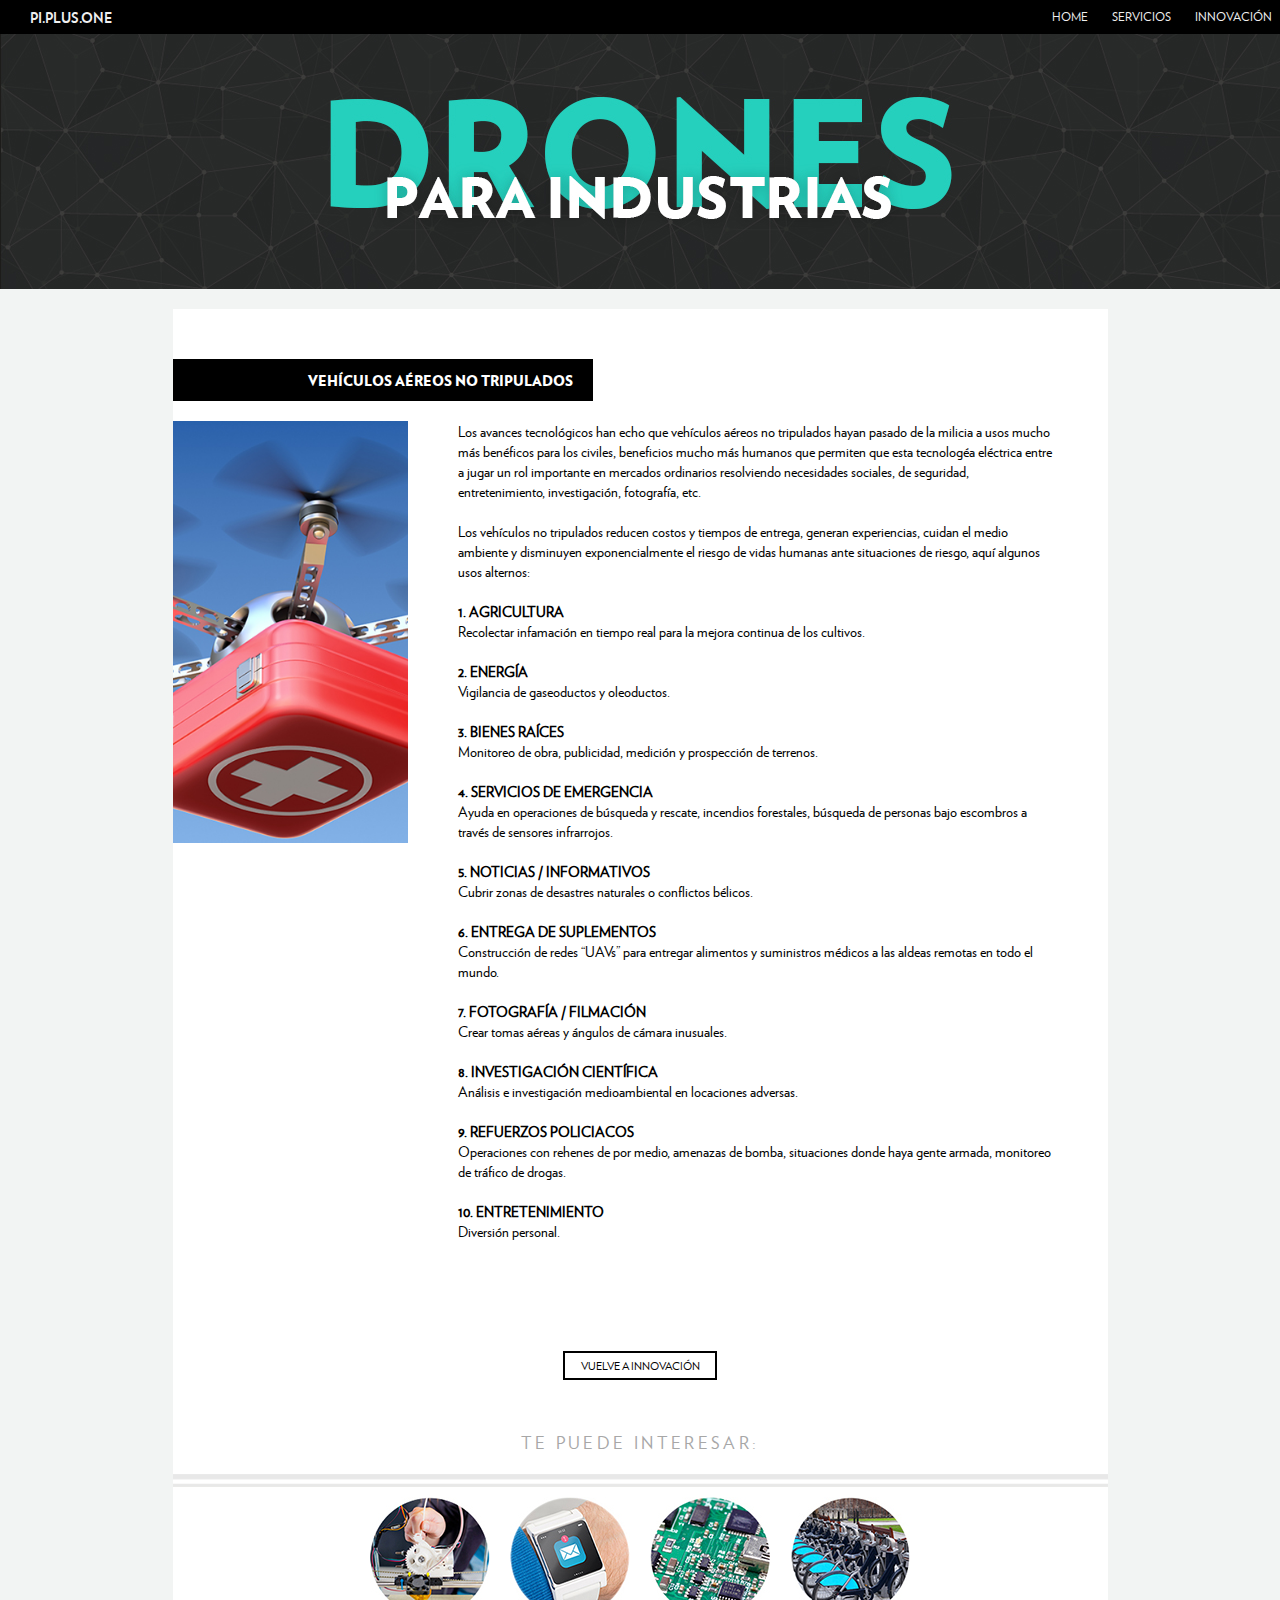
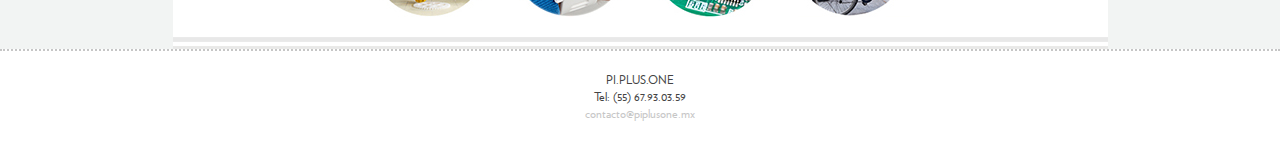
==== commit 7dcee092: "Version Final" ====
--- a/html/drones-industrias.html
+++ b/html/drones-industrias.html
@@ -6,7 +6,7 @@
 	<meta name="viewport" content="width=device-width, initial-scale=1, maximum-scale=1"/> <!-- Es lo que se tiene que agregar para dispositivos moviles, responsive design -->
 	<title>Drones para Industrias - Pi+One - Innovation Lab</title>
 	<link rel="stylesheet" type="text/css" href="../css/normalize.css">
-	<link rel="stylesheet" type="text/css" href="../css/estilos-servicios.css">
+	<link rel="stylesheet" type="text/css" href="../css/estilos-innovacion.css">
 	<link rel="stylesheet" type="text/css" href="../css/estilos-pp1.css">
 	<script type="text/javascript" src="../css/jquery.js"></script>
 	<script type="text/javascript">
@@ -49,6 +49,9 @@
 	<header>
 		<nav id="menu-header">
 			<ul id="menu-botones">
+				<li class="boton-pp1">
+					PI.PLUS.ONE
+				</li>
 				<li class="boton-derecha">
 					<a href="../index.html#conoce-mas">INNOVACIÓN</a>
 				</li>
@@ -61,25 +64,32 @@
 		</nav>
 		
 		<nav id="menu-header-smart">
-			<a class="icon-list" onclick="muestra_oculta('submenu')" href="#"></a>
-					<ul id="submenu">
-						<li>
-							<a href="../index.html" onclick="muestra_oculta('submenu')">HOME</a>
-						</li>
-						<li>
-							<a href="../index.html#servicios-low-res" onclick="muestra_oculta('submenu')">SERVICIOS</a>
-						</li>
-						<li class="boton-derecha">
-							<a href="../index.html#conoce-mas" onclick="muestra_oculta('submenu')">INNOVACIÓN</a>
-						</li>
-					</ul> 
+			<ul id="menu-botones-smart">
+				<li class="boton-pp1">
+					PI.PLUS.ONE
+				</li>
+				<li>
+					<a class="icon-list" onclick="muestra_oculta('submenu')"></a>
+				</li>
+			</ul>
+			<ul id="submenu">
+				<li>
+					<a href="../index.html" onclick="muestra_oculta('submenu')">HOME</a>
+				</li>
+				<li>
+					<a href="../index.html#servicios-low-res" onclick="muestra_oculta('submenu')">SERVICIOS</a>
+				</li>
+				<li class="boton-derecha">
+					<a href="../index.html#conoce-mas" onclick="muestra_oculta('submenu')">INNOVACIÓN</a>
+				</li>
+			</ul> 
 		</nav>
 	</header>
 <!-- *********************************************************** -->
 	<section id="banner" >
 		<div class="banner-container">
 			<figure class="banner-fig">
-					<img class="banner-img" src="../img-v1/innovacion/drone.jpg"/></img>
+					<img class="banner-img" src="../img-v1/innovacion/header_drones.jpg"/></img>
 			</figure>
 		</div>
 	</section>
@@ -87,12 +97,13 @@
 
 	<section id="contenido">
 		<div class="contenido-container">
-			<div class="encabezado">
-				<p class="titulo-negro">DRONES</p>
-				<p class="titulo-verde-chico">PARA INDUSTRIAS</p>
-				<div class="subtitulo-container">
-					<p class="subtitulo">Vehículos aereos no tripulados.</p>
-				</div>
+			<div class="titulo">
+				VEHÍCULOS AÉREOS NO TRIPULADOS
+			</div>
+			<div class="ilustra">
+				<figure>
+					<img class="imagen" src="../img-v1/innovacion/foto_drones.jpg"></img>
+				</figure>
 			</div>
 			<div class="texto">
 				<p class="full-text">Los avances tecnológicos han echo que vehículos aéreos no tripulados hayan pasado de la milicia a usos mucho más benéficos para los civiles, beneficios mucho más humanos que permiten que esta tecnologéa eléctrica entre a jugar un rol importante en mercados ordinarios resolviendo necesidades sociales, de seguridad, entretenimiento, investigación, fotografía, etc. 
@@ -138,13 +149,41 @@
 				<p class="full-text">
 				Diversión personal. 
 				</p>
-				<div class="volver-boton">
-					<a class="texto-boton" href="../index.html#conoce-mas">VUELVE A INNOVACIÓN</a>
-				</div> 
+			</div>	
+			<div class="volver-boton">
+				<a class="texto-boton" href="../index.html#conoce-mas">VUELVE A INNOVACIÓN</a>
+			</div> 
+			<div class="texto-pie">
+					TE PUEDE INTERESAR:
 			</div>		
 		</div>
-		<div class="texto-pie">
-			<p></p>
+	</section>
+	<section id="innovacion">
+		<figure class="pleca-fig">
+			<img class="pleca-img" src="../img-v1/innovacion/plecaGRIS_arriba.jpg"></img>
+		</figure>
+		<div class="fondo">
+			<div class="innovacion-container">
+					<div class="tema-circulo-item">
+						<a class="tema-circulo-img-item1" href="../html/impresion-3d.html">
+						</a>
+					</div>
+					<div class="tema-circulo-item">
+						<a class="tema-circulo-img-item2" href="../html/tecnologia-portable.html">
+						</a>
+					</div>
+					<div class="tema-circulo-item">
+						<a class="tema-circulo-img-item3" href="../html/internet.html">
+						</a>
+					</div>
+					<div class="tema-circulo-item">
+						<a class="tema-circulo-img-item4" href="../html/economia-colaborativa.html">
+						</a>
+					</div>
+			</div>
+			<figure class="pleca-fig">
+				<img class="pleca-img" src="../img-v1/innovacion/plecaGRIS_arriba.jpg"></img>
+		</figure>
 		</div>
 	</section>
 <!-- *********************************************************** -->
--- a/css/estilos-innovacion.css
+++ b/css/estilos-innovacion.css
@@ -0,0 +1,356 @@
+@font-face {
+    font-family: 'verlagblack';
+    src: url('../fonts/verlag-black-webfont.eot');
+    src: url('../fonts/verlag-black-webfont.eot?#iefix') format('embedded-opentype'),
+         url('../fonts/verlag-black-webfont.woff') format('woff'),
+         url('../fonts/verlag-black-webfont.ttf') format('truetype'),
+         url('../fonts/verlag-black-webfont.svg#verlagblack') format('svg');
+    font-weight: normal;
+    font-style: normal;
+
+}
+
+
+
+
+@font-face {
+    font-family: 'verlagbold';
+    src: url('../fonts/verlag-bold-webfont.eot');
+    src: url('../fonts/verlag-bold-webfont.eot?#iefix') format('embedded-opentype'),
+         url('../fonts/verlag-bold-webfont.woff') format('woff'),
+         url('../fonts/verlag-bold-webfont.ttf') format('truetype'),
+         url('../fonts/verlag-bold-webfont.svg#verlagbold') format('svg');
+    font-weight: normal;
+    font-style: normal;
+
+}
+
+
+
+
+@font-face {
+    font-family: 'verlagbook';
+    src: url('../fonts/verlag-book-webfont.eot');
+    src: url('../fonts/verlag-book-webfont.eot?#iefix') format('embedded-opentype'),
+         url('../fonts/verlag-book-webfont.woff') format('woff'),
+         url('../fonts/verlag-book-webfont.ttf') format('truetype'),
+         url('../fonts/verlag-book-webfont.svg#verlagbook') format('svg');
+    font-weight: normal;
+    font-style: normal;
+
+}
+
+/* diseño de la pagina */
+*
+{  
+    margin: 0;
+}
+a
+{
+    color: #f0f0f0;
+    text-decoration: none;
+}
+figure
+{
+    padding: 0;
+    margin: 0;
+    border: 0;
+    vertical-align: top;
+    font-size: 0;
+    line-height: 0;
+}
+header
+{
+    background: black;
+}
+#body-innova
+{
+    background: black;
+    font-family: 'verlagbook';
+    font-size: 12px;
+    color: #444444;
+    min-width: 320px;
+}
+
+#contenido
+{
+    background: #f2f4f3;
+    padding-top: 20px;
+} 
+#contenido .contenido-container
+{
+    width: 935px;
+    margin: 0 auto;
+    padding-top: 50px;
+    background: white;
+    overflow: hidden;
+}
+#contenido .contenido-container .titulo
+{
+    background: black;
+    width: 400px;
+    font-family: 'verlagblack';
+    font-size: 1.2em;
+    color: white;
+    text-align: right;
+    padding-top: 10px;
+    padding-bottom: 10px;
+    padding-right: 20px;
+}
+#contenido .contenido-container .ilustra 
+{
+    float: left;
+    padding-top: 20px;
+    background: white;
+}
+#contenido .contenido-container .ilustra .imagen
+{
+    width: 235px;
+}
+#contenido .contenido-container .texto
+{
+    width: 600px;
+    font-family: "verlagbook";
+    font-size: 1.2em;
+    padding-right: 50px;
+    padding-left: 50px;
+    padding-top: 20px;
+    padding-bottom: 90px;
+    color: black;
+    float: left;
+    background: white;
+}
+#contenido .contenido-container .texto .full-text
+{
+    padding-bottom: 20px;
+    clear: both;
+}
+#contenido .contenido-container .texto .full-text-bold
+{
+    font-weight: bold;
+    clear: both;
+}
+#contenido .contenido-container .texto .cita
+{
+    text-align: right;
+    padding-top: 10px;
+    font-size: .8em;
+}
+#contenido .contenido-container .texto .logos-container
+{
+    padding-top: 20px;
+    padding-bottom: 50px;
+}
+#contenido .contenido-container .texto .logos-container .logo
+{
+    float: left;
+    width: 150px;
+    text-align: center;
+}
+#contenido .contenido-container .texto .logos-container .logo-gde
+{
+    float: left;
+    width: 200px;
+    text-align: center;
+}
+#contenido .contenido-container .texto .logos-container .logo-gde .logo-naranja-img
+{
+    width: 150px;
+    text-align: center;
+}
+#contenido .contenido-container .texto .logos-container .logo .etiqueta
+{
+    text-align: center;
+}
+#contenido .contenido-container .volver-boton
+{
+    clear: both;
+    width: 150px;
+    height: 20px;
+    border: 2px solid black;
+    text-align: center;
+    padding-top: 5px;
+    margin: 0 auto;
+    font-size: .9em;
+}
+#contenido .contenido-container .volver-boton .texto-boton
+{
+    color: black;
+}
+#contenido .contenido-container .volver-boton .texto-boton:hover
+{
+    color: #0ad1be;
+}
+#contenido .contenido-container .texto-pie
+{
+    clear: both;
+    color: #a7a7a7;
+    font-family: 'verlagbook';
+    font-size: 1.4em;
+    letter-spacing: .2em;
+    text-align: center;
+    padding-top: 50px;
+    padding-bottom: 20px;
+    background: white;
+}
+#innovacion
+{
+    overflow: hidden;
+    background: #f2f4f3;
+}
+#innovacion .pleca-fig
+{
+    width: 935px;
+    margin: 0 auto;
+}
+#innovacion .pleca-img
+{
+    width: 935px;
+}
+#innovacion .fondo
+{
+    width: 935px;
+    background: white;
+    margin: 0 auto;
+}
+#innovacion .fondo .innovacion-container
+{
+    overflow: hidden;
+    
+    display: box;
+    box-orient: horizontal;
+
+    display: -webkit-box;
+    -webkit-box-orient: horizontal;
+
+    display: -moz-box;
+    -moz-box-orient: horizontal;
+
+    width: 550px;
+    margin: 0 auto;
+}
+#innovacion .fondo .innovacion-container > div
+{
+    box-flex: 0;
+    -webkit-box-flex: 0;
+    -moz-box-flex: 0;
+}
+
+#innovacion .fondo .innovacion-container .tema-circulo-item
+{
+    padding: 5px;
+    text-align: center;   
+    position: relative;
+
+    width: 130px;
+    padding-top: 10px;
+    padding-bottom: 20px;
+}
+#innovacion .fondo .innovacion-container .tema-circulo-item figure
+{
+    margin: 0;
+    padding: 0;
+    border: 0;
+}
+
+#innovacion .fondo .innovacion-container .tema-circulo-item .tema-circulo-img-item1
+{  
+    width: 120px;
+    height: 120px;
+    display: block;
+    background-image: url('../img-v1/impresion_3D_hover_120.jpg');
+    background-repeat: no-repeat;
+    background-position: top left;
+}
+#innovacion .fondo .innovacion-container .tema-circulo-item .tema-circulo-img-item2
+{
+    width: 120px;
+    height: 120px;
+    display: block;
+    background-image: url('../img-v1/tecnologia_portable_hover_120.jpg');
+    background-repeat: no-repeat;
+    background-position: top left;
+}
+#innovacion .fondo .innovacion-container .tema-circulo-item .tema-circulo-img-item3
+{
+    width: 120px;
+    height: 120px;
+    display: block;
+    background-image: url('../img-v1/internet_cosas_hover_120.jpg');
+    background-repeat: no-repeat;
+    background-position: top left;
+}
+#innovacion .fondo .innovacion-container .tema-circulo-item .tema-circulo-img-item4
+{
+    width: 120px;
+    height: 120px;
+    display: block;
+    background-image: url('../img-v1/economia_colab_hover_120.jpg');
+    background-repeat: no-repeat;
+    background-position: top left;
+}
+#innovacion  .fondo .innovacion-container .tema-circulo-item .tema-circulo-img-item5
+{
+    width: 120px;
+    height: 120px;
+    display: block;
+    background-image: url('../img-v1/drones_hover_120.jpg');
+    background-repeat: no-repeat;
+    background-position: top left;
+}
+#innovacion .fondo .innovacion-container .tema-circulo-item .tema-circulo-img-item1:hover
+{
+    background-position: bottom right;
+}
+#innovacion .fondo .innovacion-container .tema-circulo-item .tema-circulo-img-item2:hover
+{
+    background-position: bottom right;
+}
+#innovacion .fondo .innovacion-container .tema-circulo-item .tema-circulo-img-item3:hover
+{
+    background-position: bottom right;
+}
+#innovacion .fondo .innovacion-container .tema-circulo-item .tema-circulo-img-item4:hover
+{
+    background-position: bottom right;
+}
+#innovacion .fondo .innovacion-container .tema-circulo-item .tema-circulo-img-item5:hover
+{
+    background-position: bottom right;
+}
+
+footer
+{
+    background: white;
+   
+}
+footer .footer-container
+{
+    clear: both;
+    border-top: 2px dotted #c6c6c6;
+    text-align: center;
+    padding-top: 20px;
+    padding-bottom: 20px;
+}
+footer .footer-container .correo-contacto
+{
+    font-size: 1em;
+    color: #c6c6c6;
+
+}
+/* ------------------------------------------------------- */
+@media screen and (min-width: 321px){
+
+}
+@media screen and (min-width: 640px){
+
+}
+@media screen and (min-width: 800px){
+ 
+}
+@media screen and (min-width: 1024px){
+
+}
+@media screen and (min-width: 1278px){
+  
+}--- a/css/estilos-pp1.css
+++ b/css/estilos-pp1.css
@@ -106,6 +106,7 @@
 header
 {
     background: black;
+    position: relative;
 }
 body
 {
@@ -128,12 +129,23 @@
     display: none;
     z-index: 3;
 }
-
+#menu-botones .liga-servicios-1024
+{
+    display: none;
+}
 #menu-botones li
 {
     display: inline-block;
-    padding: 0 2em 0 0;
+    padding: 0 2em 0 0em;
     float: right;
+}
+#menu-botones .boton-pp1
+{
+    font-family: 'verlagbold';
+    font-size: 1.2em;
+    position: absolute;
+    top: .4em;
+    left: 30px;
 }
 #menu-botones .boton-derecha
 {
@@ -144,44 +156,63 @@
 {
     background: black;
     color: white;
-
-    padding: .2em;
-    position: relative;
     overflow: hidden;
+    width: 100%;
+
+}
+#menu-botones-smart
+{
+    list-style-type: none;
+    padding-left: 0;
+}
+#menu-botones-smart .boton-pp1
+{
+    font-family: 'verlagbold';
+    font-size: 1.2em;
+    padding-top: .4em;
+    padding-left: 30px;
+    float: left;
+}
+#menu-botones-smart .icon-list
+{
+    font-size: 2em;
+    padding-top: 5px;
+    padding-right: 30px;
     float: right;
 }
-#menu-header-smart .icon-list
-{
-    font-size: 2em;
-}
 #submenu
 {
     list-style-type: none;
-    padding-right: 20px;
+    padding-right: 40px;
+    padding-left: 20px;
+    
     display: none;
-    float: left;
-}
-#submenu-servicios, #submenu-innovacion
-{
-    list-style-type: none;
-    padding-left: 20px;
-    display: none;
-}
-#submenu-servicios .opcion-submenu, #submenu-innovacion .opcion-submenu
-{
-    display: block;
-    width: 160px;
-    clear: both;
+    position: fixed;
+    top: 30px;
+    right: 0px;
+    z-index: 3;
+    background: black;
+   text-align: left;
 }
 .menu-fijo {
     position: fixed;
     top: 0;
     padding: .7em;
+    padding-left: 0em;
     left: 0;
     z-index: 1;
     background: black;
     width: 620px;
 }
+.menu-fijo-smart {
+    position: fixed;
+    top: 0;
+    padding: .2em;
+    left: 0;
+    z-index: 1;
+    background: black;
+    width: 100%;
+}
 h1
 {
     color: black;
@@ -197,7 +228,15 @@
     font-size: 1.2em;
     text-align: center;
 }
-
+h3
+{
+    color: white;
+    font-family: 'verlagbook';
+    font-size: 4em;
+    text-align: center;
+    padding-top: 2em;
+    padding-bottom: 1.5em;
+}
 
 /* ------------------------------------------------------- */
 #intro
@@ -346,10 +385,16 @@
     z-index: 1;
     left: 0;
     top: 55px;
+    display: block;
+    width: 933px;
+    height: 127px;
+    background-image: url('../img-v1/futuristic_hover.jpg');
+    background-repeat: no-repeat;
+    background-position: top left;
 }
 #servicios-1024 .container .futuristic-img:hover
 {
-    content:url("../img-v1/futuristic_activado.jpg");
+        background-position: bottom right;
 }
 #servicios-1024 .container .makermovement-img
 {
@@ -357,10 +402,16 @@
     z-index: 1;
     right: 0;
     top: 198px;
+    display: block;
+    width: 933px;
+    height: 127px;
+    background-image: url('../img-v1/maker_hover.jpg');
+    background-repeat: no-repeat;
+    background-position: top left;
 }
 #servicios-1024 .container .makermovement-img:hover
 {
-    content:url("../img-v1/makermovement_activado.jpg");
+    background-position: bottom right;
 }
 #servicios-1024 .container .inhouse-img
 {
@@ -368,10 +419,16 @@
     z-index: 1;
     left: 0;
     top: 336px;
+    display: block;
+    width: 933px;
+    height: 127px;
+    background-image: url('../img-v1/inhouse_hover.jpg');
+    background-repeat: no-repeat;
+    background-position: top left;
 }
 #servicios-1024 .container .inhouse-img:hover
 {
-    content:url("../img-v1/inhouse_activado.jpg");
+    background-position: bottom right;
 }
 #servicios-1024 .container .trend-img
 {
@@ -379,10 +436,16 @@
     z-index: 1;
     right: 0;
     top: 475px;
+    display: block;
+    width: 933px;
+    height: 127px;
+    background-image: url('../img-v1/trend_hover.jpg');
+    background-repeat: no-repeat;
+    background-position: top left;
 }
 #servicios-1024 .container .trend-img:hover
 {
-    content:url("../img-v1/trend_activado.jpg");
+    background-position: bottom right;
 }
 #servicios-1024 .container .container-fondo
 {
@@ -513,59 +576,70 @@
 }
 
 #conoce-mas .conoce-mas-container .temas-container .tema-circulo-item .tema-circulo-img-item1
-{
-    border-radius: 50%;
+{  
     width: 100px;
-    -webkit-transition: .5s;
+    height: 100px;
+    display: block;
+    background-image: url('../img-v1/impresion_3D_hover.jpg');
+    background-repeat: no-repeat;
+    background-position: top left;
 }
 #conoce-mas .conoce-mas-container .temas-container .tema-circulo-item .tema-circulo-img-item2
 {
-    border-radius: 50%;
     width: 100px;
-    -webkit-transition: .5s;
+    height: 100px;
+    display: block;
+    background-image: url('../img-v1/tecnologia_portable_hover.jpg');
+    background-repeat: no-repeat;
+    background-position: top left;
 }
 #conoce-mas .conoce-mas-container .temas-container .tema-circulo-item .tema-circulo-img-item3
 {
-    border-radius: 50%;
     width: 100px;
-    -webkit-transition: .5s;
+    height: 100px;
+    display: block;
+    background-image: url('../img-v1/internet_cosas_hover.jpg');
+    background-repeat: no-repeat;
+    background-position: top left;
 }
 #conoce-mas .conoce-mas-container .temas-container .tema-circulo-item .tema-circulo-img-item4
 {
-    
-    border-radius: 50%;
-    -webkit-transition: .5s;
-    
     width: 100px;
+    height: 100px;
+    display: block;
+    background-image: url('../img-v1/economia_colab_hover.jpg');
+    background-repeat: no-repeat;
+    background-position: top left;
 }
 #conoce-mas .conoce-mas-container .temas-container .tema-circulo-item .tema-circulo-img-item5
 {
-    
-    border-radius: 50%;
-    -webkit-transition: .5s;
-    
     width: 100px;
+    height: 100px;
+    display: block;
+    background-image: url('../img-v1/drones_hover.jpg');
+    background-repeat: no-repeat;
+    background-position: top left;
     display: none;
 }
 #conoce-mas .conoce-mas-container .temas-container .tema-circulo-item .tema-circulo-img-item1:hover
 {
-    content:url("../img-v1/impresion3d_activo.jpg");
+    background-position: bottom right;
 }
 #conoce-mas .conoce-mas-container .temas-container .tema-circulo-item .tema-circulo-img-item2:hover
 {
-    content:url("../img-v1/wearable_activo.jpg");
+    background-position: bottom right;
 }
 #conoce-mas .conoce-mas-container .temas-container .tema-circulo-item .tema-circulo-img-item3:hover
 {
-    content:url("../img-v1/internetcosas_activo.jpg");
+    background-position: bottom right;
 }
 #conoce-mas .conoce-mas-container .temas-container .tema-circulo-item .tema-circulo-img-item4:hover
 {
-    content:url("../img-v1/economia_activo.jpg");
+    background-position: bottom right;
 }
 #conoce-mas .conoce-mas-container .temas-container .tema-circulo-item .tema-circulo-img-item5:hover
 {
-    content:url("../img-v1/drones_activo.jpg");
+    background-position: bottom right;
 }
 /* ------------------------------------------------------- */
 
@@ -720,7 +794,7 @@
         font-size: 1.8em;
     }
     .menu-fijo {
-        width: 97%;
+        width: 100%;
     }
     #menu-header-smart
     {
@@ -845,22 +919,33 @@
     #conoce-mas .conoce-mas-container .temas-container .tema-circulo-item .tema-circulo-img-item1
     {
         width: 120px;
+        height: 120px;
+        background-image: url('../img-v1/impresion_3D_hover_120.jpg');
         
     }
     #conoce-mas .conoce-mas-container .temas-container .tema-circulo-item .tema-circulo-img-item2
     {
         width: 120px;
-        
+        height: 120px;
+        background-image: url('../img-v1/tecnologia_portable_hover_120.jpg');
     }
     #conoce-mas .conoce-mas-container .temas-container .tema-circulo-item .tema-circulo-img-item3
     {
         width: 120px;
-        
+        height: 120px;
+        background-image: url('../img-v1/internet_cosas_hover_120.jpg');
     }
     #conoce-mas .conoce-mas-container .temas-container .tema-circulo-item .tema-circulo-img-item4
     {
         width: 120px;
-        
+        height: 120px;
+        background-image: url('../img-v1/economia_colab_hover_120.jpg');
+    }
+    #conoce-mas .conoce-mas-container .temas-container .tema-circulo-item .tema-circulo-img-item5
+    {
+        width: 120px;
+        height: 120px;
+        background-image: url('../img-v1/drones_hover_120.jpg');
     }
     #nuestro-equipo .equipo-container .persona-item .persona-desc-item
     {
@@ -876,15 +961,7 @@
     }
 }
 @media screen and (min-width: 1024px){
-    /*
-    #intro
-    {
-        background: url(../img/INICIO_1024.jpg);
-        background-size: 100%;
-        background-repeat: no-repeat;
-        background-color: #201f1b;
-    } */  
-        h1, h2
+    h1, h2
     {
         font-size: 2.4em;
     } 
@@ -937,6 +1014,14 @@
         display: block;
     }
     #servicios-low-res
+    {
+        display: none;
+    }
+    #menu-botones .liga-servicios-1024
+    {
+        display: block;
+    }
+    #menu-botones .liga-servicios-low-res
     {
         display: none;
     }
